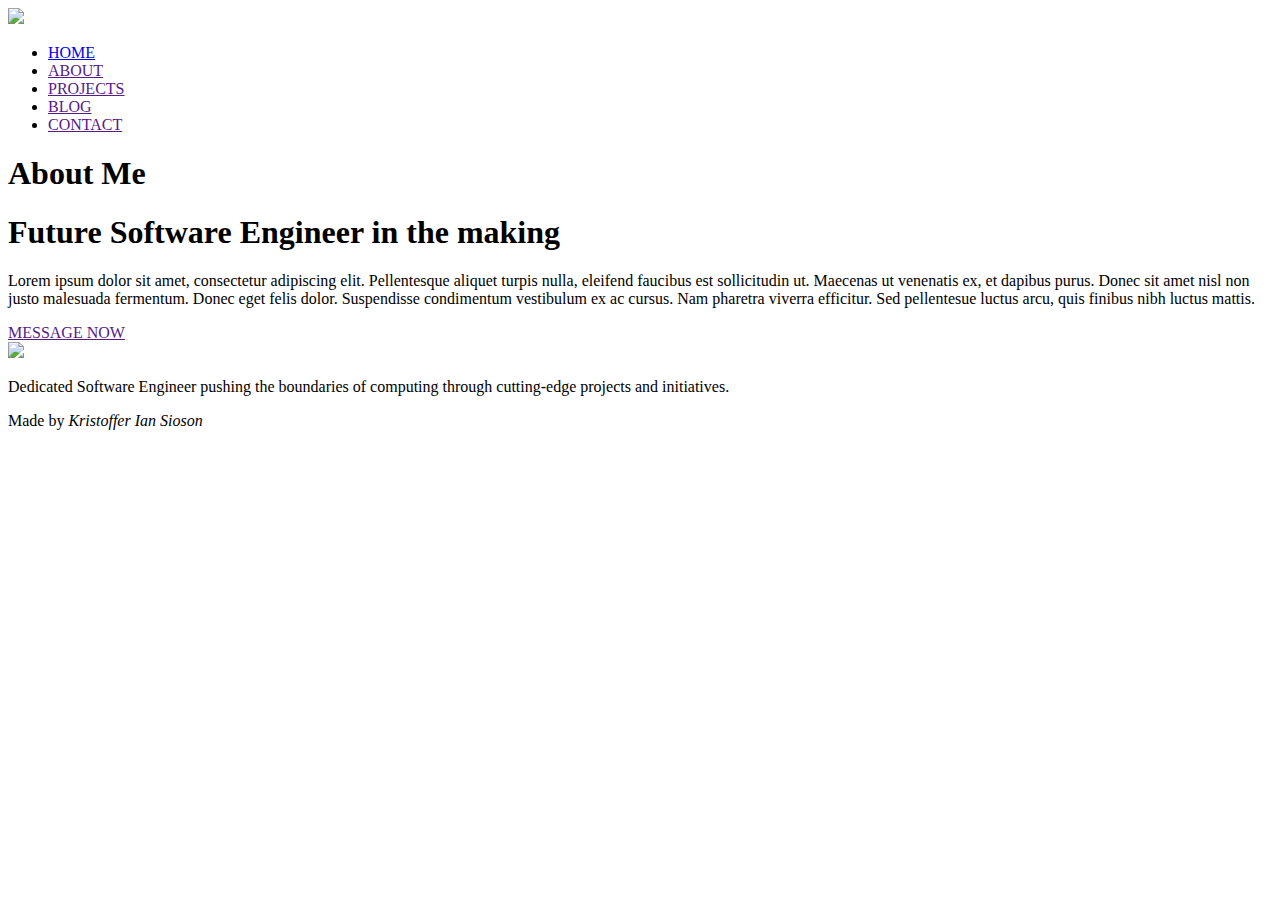
==== about.html @ e9e90484 "Links to different pages" ====
<!DOCTYPE html>
<html>
<head>
    <meta name="viewport" content="width=device-width, initial-scale=1.0">
    <title>Ian Sioson - Blog</title>
    <link rel="stylesheet" href="style.css">
    <link rel="preconnect" href="https://fonts.googleapis.com">
<link rel="preconnect" href="https://fonts.gstatic.com" crossorigin>
<link href="https://fonts.googleapis.com/css2?family=Poppins:ital,wght@0,100;0,200;0,300;0,400;0,500;0,600;0,700;0,800;0,900;1,100;1,200;1,300;1,400;1,500;1,600;1,700;1,800;1,900&display=swap" rel="stylesheet">
<link rel="stylesheet" href="https://cdnjs.cloudflare.com/ajax/libs/font-awesome/6.5.2/css/all.min.css" integrity="sha512-SnH5WK+bZxgPHs44uWIX+LLJAJ9/2PkPKZ5QiAj6Ta86w+fsb2TkcmfRyVX3pBnMFcV7oQPJkl9QevSCWr3W6A==" crossorigin="anonymous" referrerpolicy="no-referrer" />
</head>
<body>
    <section class="sub-header">
        <nav>
            <a href="index.html"><img src="images/logo.png"></a>
            <div class="nav-links" id="navLinks">
                <i class="fa-solid fa-xmark" onclick="hideMenu()"></i>
                <ul>    
                    <li><a href="index.html">HOME</a></li>
                    <li><a href="">ABOUT</a></li>
                    <li><a href="">PROJECTS</a></li>
                    <li><a href="">BLOG</a></li>
                    <li><a href="">CONTACT</a></li>
                </ul>
            </div>
            <i class="fa-solid fa-bars" onclick="showMenu()"></i>
        </nav>
        <h1>About Me</h1>
    </section>

<!-- About Me -->

    <section c;ass="about-me">
        <div class="row">
            <div class="about-col">
            <h1>Future Software Engineer in the making</h1>
            <p>Lorem ipsum dolor sit amet, consectetur adipiscing elit. Pellentesque aliquet turpis nulla, eleifend faucibus est sollicitudin ut. Maecenas ut venenatis ex, et dapibus purus. Donec sit amet nisl non justo malesuada fermentum. Donec eget felis dolor. Suspendisse condimentum vestibulum ex ac cursus. Nam pharetra viverra efficitur. Sed pellentesue luctus arcu, quis finibus nibh luctus mattis.</p>
            <a href="" class="hero-btn red-btn">MESSAGE NOW</a>

        </div>
        <div class="about-col">
            <img src="images/banner4.png">
        </div>
    </div>

    </section>
    
    <section class="footer">
        
        <p>Dedicated Software Engineer pushing the boundaries of computing through cutting-edge projects and initiatives.</p>
        <div class="icons">
            <i class="fa-brands fa-facebook"></i>
            <i class="fa-brands fa-twitter"></i>
            <i class="fa-brands fa-instagram"></i>
            <i class="fa-brands fa-linkedin"></i>
</div>
<p>Made by <i class="fa fa-heart-o">Kristoffer Ian Sioson</p>
    </section>



    <script>
        var navLinks = document.getElementById("navLinks");

        function showMenu(){
            navLinks.style.right = "0";
        }

        function hideMenu(){
            navLinks.style.right = "-200px";
        }




    </script>

</body>
</html>
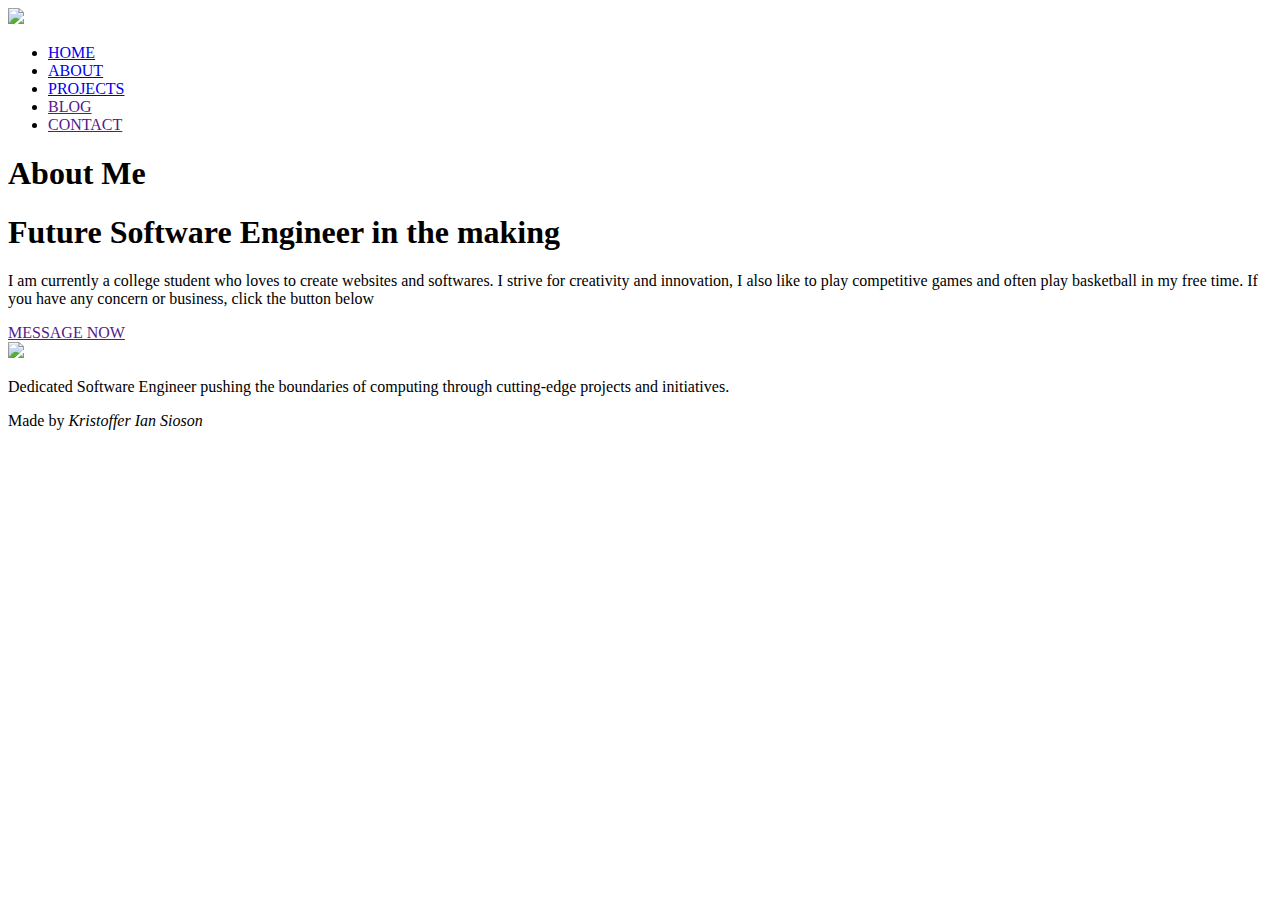
==== commit 4545497c: "Updated the about me and added links to the indexhtml(Certifications)" ====
--- a/about.html
+++ b/about.html
@@ -17,8 +17,8 @@
                 <i class="fa-solid fa-xmark" onclick="hideMenu()"></i>
                 <ul>    
                     <li><a href="index.html">HOME</a></li>
-                    <li><a href="">ABOUT</a></li>
-                    <li><a href="">PROJECTS</a></li>
+                    <li><a href="#">ABOUT</a></li>
+                    <li><a href="project.html">PROJECTS</a></li>
                     <li><a href="">BLOG</a></li>
                     <li><a href="">CONTACT</a></li>
                 </ul>
@@ -34,7 +34,7 @@
         <div class="row">
             <div class="about-col">
             <h1>Future Software Engineer in the making</h1>
-            <p>Lorem ipsum dolor sit amet, consectetur adipiscing elit. Pellentesque aliquet turpis nulla, eleifend faucibus est sollicitudin ut. Maecenas ut venenatis ex, et dapibus purus. Donec sit amet nisl non justo malesuada fermentum. Donec eget felis dolor. Suspendisse condimentum vestibulum ex ac cursus. Nam pharetra viverra efficitur. Sed pellentesue luctus arcu, quis finibus nibh luctus mattis.</p>
+            <p>I am currently a college student who loves to create websites and softwares. I strive for creativity and innovation, I also like to play competitive games and often play basketball in my free time. If you have any concern or business, click the button below </p>
             <a href="" class="hero-btn red-btn">MESSAGE NOW</a>
 
         </div>
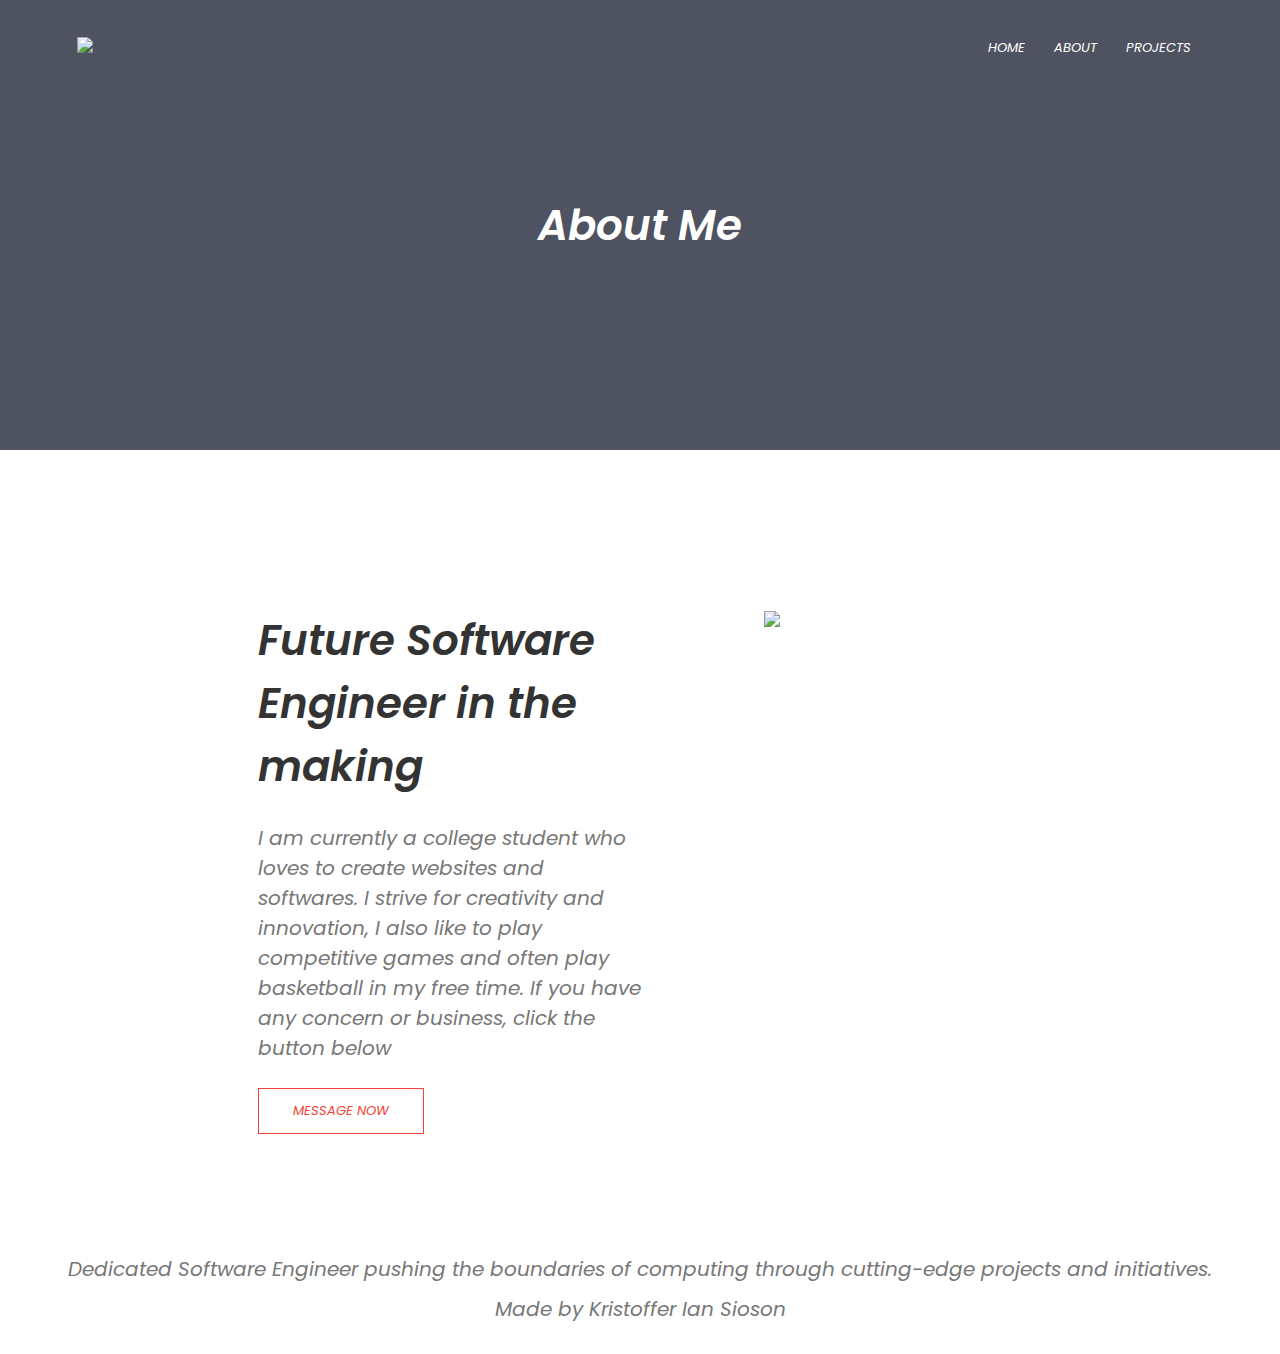
==== commit 8a492032: "Updated and Finished Website!" ====
--- a/about.html
+++ b/about.html
@@ -19,8 +19,6 @@
                     <li><a href="index.html">HOME</a></li>
                     <li><a href="#">ABOUT</a></li>
                     <li><a href="project.html">PROJECTS</a></li>
-                    <li><a href="">BLOG</a></li>
-                    <li><a href="">CONTACT</a></li>
                 </ul>
             </div>
             <i class="fa-solid fa-bars" onclick="showMenu()"></i>
@@ -30,12 +28,12 @@
 
 <!-- About Me -->
 
-    <section c;ass="about-me">
+    <section class="about-me">
         <div class="row">
             <div class="about-col">
             <h1>Future Software Engineer in the making</h1>
             <p>I am currently a college student who loves to create websites and softwares. I strive for creativity and innovation, I also like to play competitive games and often play basketball in my free time. If you have any concern or business, click the button below </p>
-            <a href="" class="hero-btn red-btn">MESSAGE NOW</a>
+            <a href="mailto:ianzsioszon@gmail.com" target="_blank" class="hero-btn red-btn">MESSAGE NOW</a>
 
         </div>
         <div class="about-col">
@@ -49,11 +47,11 @@
         
         <p>Dedicated Software Engineer pushing the boundaries of computing through cutting-edge projects and initiatives.</p>
         <div class="icons">
-            <i class="fa-brands fa-facebook"></i>
-            <i class="fa-brands fa-twitter"></i>
-            <i class="fa-brands fa-instagram"></i>
-            <i class="fa-brands fa-linkedin"></i>
-</div>
+            <a href="https://www.facebook.com/non.trid.1"><i class="fa-brands fa-facebook"></i></a>
+            <a href="https://www.instagram.com/nai.lm07/"><i class="fa-brands fa-instagram"></i></a>
+            <a href="https://github.com/iansioson"><i class="fa-brands fa-github"></i></a>
+            <a href="https://www.linkedin.com/in/kristoffer-ian-sioson/"><i class="fa-brands fa-linkedin"></i></a>
+          </div>
 <p>Made by <i class="fa fa-heart-o">Kristoffer Ian Sioson</p>
     </section>
 
--- a/style.css
+++ b/style.css
@@ -0,0 +1,585 @@
+*{
+    margin: 0;
+    padding: 0;
+    box-sizing: border-box;
+  
+    font-family: "Poppins", sans-serif;
+    font-weight: 400;
+    font-style: italic;
+      
+      
+}
+.header{
+    min-height: 100vh;
+    width: 100%;
+    background-image: linear-gradient(rgba(4,9,30,0.7), rgba(4,9,30,0.7)), url('images/banner.jpg');
+    background-position: center;
+    background-size: cover;
+    position: relative;
+    
+}
+nav{
+    display: flex;
+    padding: 2% 6%;
+    justify-content: space-between;
+    align-items: center;
+}
+nav img{
+    width: 150px;
+}
+.nav-links{
+    flex: 1;
+    text-align: right;
+}
+.nav-links ul li{
+    list-style: none;
+    display: inline-block;
+    padding: 8px 12px;
+    position: relative;
+}
+.nav-links ul li a{
+    color: #fff;
+    text-decoration: none;
+    font-size: 13px;
+}
+.nav-links ul li::after{
+    content: '';
+    width: 0;
+    height: 2px;
+    background: #f44336;
+    display: block;
+    margin: auto;
+    transition: 0.5s;
+}
+.nav-links ul li:hover::after{
+    width: 100%;
+}
+.text-box{
+    width: 90%;
+    color: #fff;
+    position: absolute;
+    top: 50%;
+    left: 50%;
+    transform: translate(-50%, -50%);
+    text-align: center;
+}
+.text-box h1{
+    font-size: 62px;
+    color: #fff;
+}
+.text-box p{
+    margin: 10px 0 40px;
+    font-size: 20px;
+    color: #fff;
+}
+
+nav .fa{
+    display: none;
+}
+
+.hero-btn{
+    display: inline-block;
+    text-decoration: none;
+    color: #fff;
+    border: 1px solid #fff;
+    padding: 12px 34px;
+    font-size: 13px;
+    background: transparent;
+    position: relative;
+    cursor: pointer;
+}
+.hero-btn:hover{
+    border: 1px solid #f44336;
+    background: #f44336;
+    transition: 1s;
+}
+
+nav .fa{
+    display: none;
+
+}
+
+@media (max-width: 700px){
+    .text-box h1{
+        font-size: 20px;
+    }
+    .text-box p{
+        font-size: 16px;
+    }
+    .nav-links ul li{
+        display: block;
+    }
+    .nav-links{
+        position: absolute;
+        background: #f44336;
+        height: 100vh;
+        width: 200px;
+        top: 0;
+        right: -200px;
+        text-align: left;
+        z-index: 2;
+        transition: 1s;
+    }
+
+    nav .fa{
+        display: block;
+        color: #EFEFEF;
+        margin: 10px;
+        font-size: 22px;
+        cursor: pointer;
+    }
+
+    .fa-solid, .fas {
+        font-weight: 900;
+        color: #EFEFEF;
+    }
+    .nav-links ul{
+        padding: 30px;
+    }
+
+    nav .fa{
+        display: block;
+        color: #EFEFEF;
+        margin: 10px;
+        font-size: 22px;
+        cursor: pointer;
+    }
+
+    .nav-links ul{
+        padding: 30px;
+    }
+}
+
+/*------- contactheader ------ */
+
+.course{
+    width: 80%;
+    margin: auto;
+    text-align: center;
+    padding-top: 100px; 
+}
+h1{
+    color: #333;
+    font-size: 42px;
+    font-weight: 600;
+}
+p{
+    color: #777;
+    font-size: 20px;
+    margin-top: 10px;
+}
+
+.row{
+    margin-top: 5%;
+    display: flex;
+    justify-content: space-between;
+}
+
+.course-col{
+    flex-basis: 31%;
+    background: #fff3f3;
+    border-radius: 10px;
+    margin-bottom: 5%;
+    padding: 20px 12px;
+    box-shadow: 0 0 5px rgba(0,0,0,0.1);
+    transition: 0.5s;
+
+}
+
+.course-col h3{
+    color: #000;
+}
+
+h3{
+    text-align: center;
+    font-weight: 600;
+    margin: 10px 0;
+}
+
+.course-col:hover{
+    box-shadow: 0 0 20px rgba(0,0,0,0.2);
+    transform: translateY(-10px);
+}
+
+@media (max-width: 700px){
+    .row{
+        flex-direction: column;
+    }
+}
+
+/*------- School ------ */
+
+.school{
+    width: 80%;
+    margin: auto;
+    text-align: center;
+    padding-top: 50px; 
+}
+
+.school-col{
+    flex-basis: 32%;
+    border-radius: 10px;
+    margin-bottom: 30px;
+    position: relative;
+    overflow: hidden;
+}
+
+.school-col img{
+    width: 100%;
+
+}
+
+.layer{
+    background: transparent;
+    height: 100%;
+    width: 100%;
+    position: absolute;
+    top: 0;
+    left: 0;
+    transition: 0.5s;
+}
+
+.layer:hover{
+    background-color: #FCCB;
+}
+
+.layer h3{
+    position: absolute;
+    top: 50%;
+    left: 50%;
+    transform: translate(-50%, -50%);
+    color: #fff;
+    font-size: 24px;
+    opacity: 0;
+    transition: 0.5s;
+}
+
+.layer:hover h3{
+    bottom: 49%;
+    opacity: 1;
+}
+
+
+/*------- Achievements ------ */
+
+.achievements{
+    width: 80%;
+    margin: auto;
+    text-align: center;
+    padding-top: 50px; 
+}
+
+.achievement-col{
+    flex-basis: 32%;
+    border-radius: 10px;
+    margin-bottom: 5%;
+    text-align: left;   
+    transition: 0.5s;
+    
+}
+
+.achievement-col img{
+    width: 100%;
+    border-radius: 10px;
+    border: 2px solid black;
+
+
+}
+
+.achievement-col p{
+    padding: 0;
+}
+
+.achievement-col h3{
+    margin-top: 16px;
+    margin-bottom: 15px;
+    text-align: left;
+}
+
+
+.achievement-col:hover{
+    box-shadow: 0 0 20px rgba(0,0,0,0.2);
+    transform: translateY(-10px);
+}
+
+
+
+
+
+
+/*------- Recommendations ------ */
+
+.recommendations{
+    width: 80%;
+    margin: auto;
+    text-align: center;
+    padding-top: 100px; 
+}
+
+.recommendations-col{
+    flex-basis: 44%;
+    border-radius: 10px;
+    margin-bottom: 5%;
+    text-align: left;
+    background: #fff3f3;
+    padding: 25px;
+    cursor: pointer;
+    display: flex;
+}
+
+.recommendations-col img{
+    height: 80px;
+    margin-left: 5px;
+    margin-right: 30px;
+    border-radius: 50%;
+
+}
+
+.recommendations-col p{
+    padding: 0;
+}
+
+.recommendations-col h3{
+    margin-top: 16px;
+    margin-bottom: 15px;
+    text-align: left;
+}
+
+@media (max-width: 700px){
+    .recommendations-col img{
+        margin-left: 0px;
+        margin-right: 15px;
+        display: block;
+    }
+}
+
+/*------- Call To Action ------ */
+
+.cta{
+    margin: 100px auto;
+    width: 80%;
+    background-image: linear-gradient(rgba(4,9,30,0.7), rgba(4,9,30,0.7)), url('images/banner2.jpg');
+    background-position: center;
+    background-size: cover;
+    border-radius: 10px;
+    text-align: center;
+    padding: 100px 0;
+
+}
+
+.cta h1{
+    color: #fff;
+    margin-bottom: 40px;
+    padding: 0px;
+}
+
+@media (max-width: 700px){
+    .cta h1{
+        font-size: 24px;
+    }
+}
+
+/*------- Footer ------ */
+
+.footer{
+    width: 100%;
+    text-align: center;
+    padding: 30px 0;
+}
+
+.footer h4{
+    margin-bottom: 25px;
+    margin-top: 20px;
+    font-weight: 600;
+    ;
+}
+
+.icons .fa{
+    color: #f44336;
+    font-size: 30px;
+    margin: 0 15px;
+    padding: 18px 0;
+    cursor: pointer;
+    transition: 0.5s;
+}
+
+.fa-facebook:hover{
+    color: #3B5998;
+}
+
+.fa-twitter:hover{
+    color: #00acee;
+}
+
+.fa-instagram:hover{
+    color: #e4405f;
+}
+
+.fa-linkedin:hover{
+    color: #007bb5;
+}
+
+
+/*------- About Me Page ------ */
+
+.sub-header{
+    height: 50vh;
+    width: 100%;
+    background-image: linear-gradient(rgba(4,9,30,0.7), rgba(4,9,30,0.7)), url('images/banner3.jpg');
+    background-position: center;
+    background-size: cover;
+    text-align: center;
+}
+
+.sub-header h1{
+    margin-top: 100px;
+    color: #fff;
+}
+
+.about-me{
+    width: 80%;
+    margin: auto;
+    padding-top: 80px;
+    padding-bottom: 50px;
+    padding-left: 50px;
+}
+
+.about-col{
+    flex-basis: 48%;
+    padding: 30px 2px;
+    padding-left: 80px;
+}
+
+.about-col img{
+    width: 80%;
+}
+
+.about-col h1{
+    padding-top: 0;
+}
+
+.about-col p{
+    padding: 15px 0 25px;
+ 
+
+}
+
+.red-btn{
+    border: 1px solid #f44336;
+    background: transparent;
+    color: #f44336
+}
+
+.red-btn:hover{
+    background: #f44336;
+    color: #fff;
+    transition: 1s;
+}
+
+/*------- Project Page ------ */
+
+.sub-header-project{
+    height: 50vh;
+    width: 100%;
+    background-image: linear-gradient(rgba(4,9,30,0.7), rgba(4,9,30,0.7)), url('images/projectbanner.png');
+    background-position: center;
+    background-size: cover;
+    text-align: center;
+}
+
+.sub-header-project h1{
+    margin-top: 100px;
+    color: #fff;
+}
+
+.project{
+    width: 80%;
+    margin: auto;
+    text-align: center;
+    padding-top: 100px; 
+}
+h1{
+    color: #333;
+    font-size: 42px;
+    font-weight: 600;
+}
+p{
+    color: #777;
+    font-size: 20px;
+    margin-top: 10px;
+}
+
+.row{
+    margin-top: 5%;
+    display: flex;
+    justify-content: space-between;
+}
+
+.project-col1{
+    flex-basis: 31%;
+    background: #fff3f3;
+    background-image: linear-gradient(rgba(4,9,30,0.7), rgba(4,9,30,0.7)), url('images/RPGIMAGE.jpg');
+    border-radius: 10px;
+    margin-bottom: 5%;
+    padding: 20px 12px;
+    box-shadow: 0 0 5px rgba(0,0,0,0.1);
+    transition: 0.5s;
+
+}
+
+.project-col1 p{
+    color: #fff;
+}
+
+.project-col2{
+    flex-basis: 31%;
+    background: #fff3f3;
+    background-image: linear-gradient(rgba(4,9,30,0.7), rgba(4,9,30,0.7)), url('images/projectsoon.jpg');
+    border-radius: 10px;
+    margin-bottom: 5%;
+    padding: 20px 12px;
+    box-shadow: 0 0 5px rgba(0,0,0,0.1);
+    transition: 0.5s;
+
+}
+
+.project-col3{
+    flex-basis: 31%;
+    background: #fff3f3;
+    background-image: linear-gradient(rgba(4,9,30,0.7), rgba(4,9,30,0.7)), url('images/projectsoon.jpg');
+    border-radius: 10px;
+    margin-bottom: 5%;
+    padding: 20px 12px;
+    box-shadow: 0 0 5px rgba(0,0,0,0.1);
+    transition: 0.5s;
+
+}
+
+h3{
+    text-align: center;
+    font-weight: 600;
+    margin: 10px 0;
+    color: #fff;
+}
+
+
+.project-col1:hover{
+    box-shadow: 0 0 20px rgba(0,0,0,0.2);
+    transform: translateY(-10px);
+}
+
+.project-col2:hover{
+    box-shadow: 0 0 20px rgba(0,0,0,0.2);
+    transform: translateY(-10px);
+}
+
+.project-col3:hover{
+    box-shadow: 0 0 20px rgba(0,0,0,0.2);
+    transform: translateY(-10px);
+}
+
+@media (max-width: 700px){
+    .row{
+        flex-direction: column;
+    }
+}